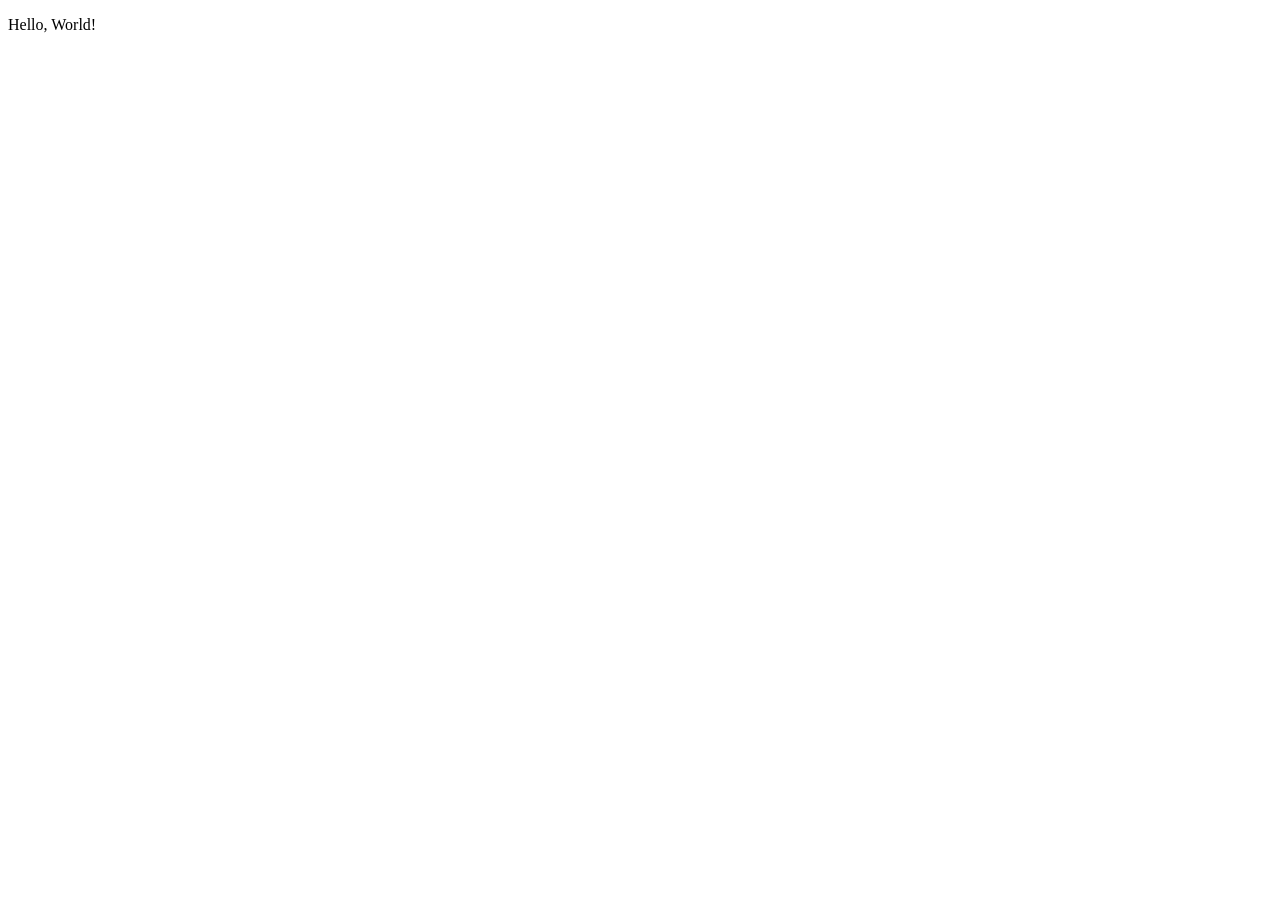
==== index.html @ f917083d "Add files via upload" ====
<!DOCTYPE html>
<html lang="en">
<head>
	<meta charset="UTF-8">
	<meta http-equiv="X-UA-Compatible" content="IE=edge">
	<meta name="viewport" content="width=device-width, initial-scale=1.0">
	<title>Portfolio</title>
</head>
<body>
  <p>Hello, World!</p>
</body>
</html>
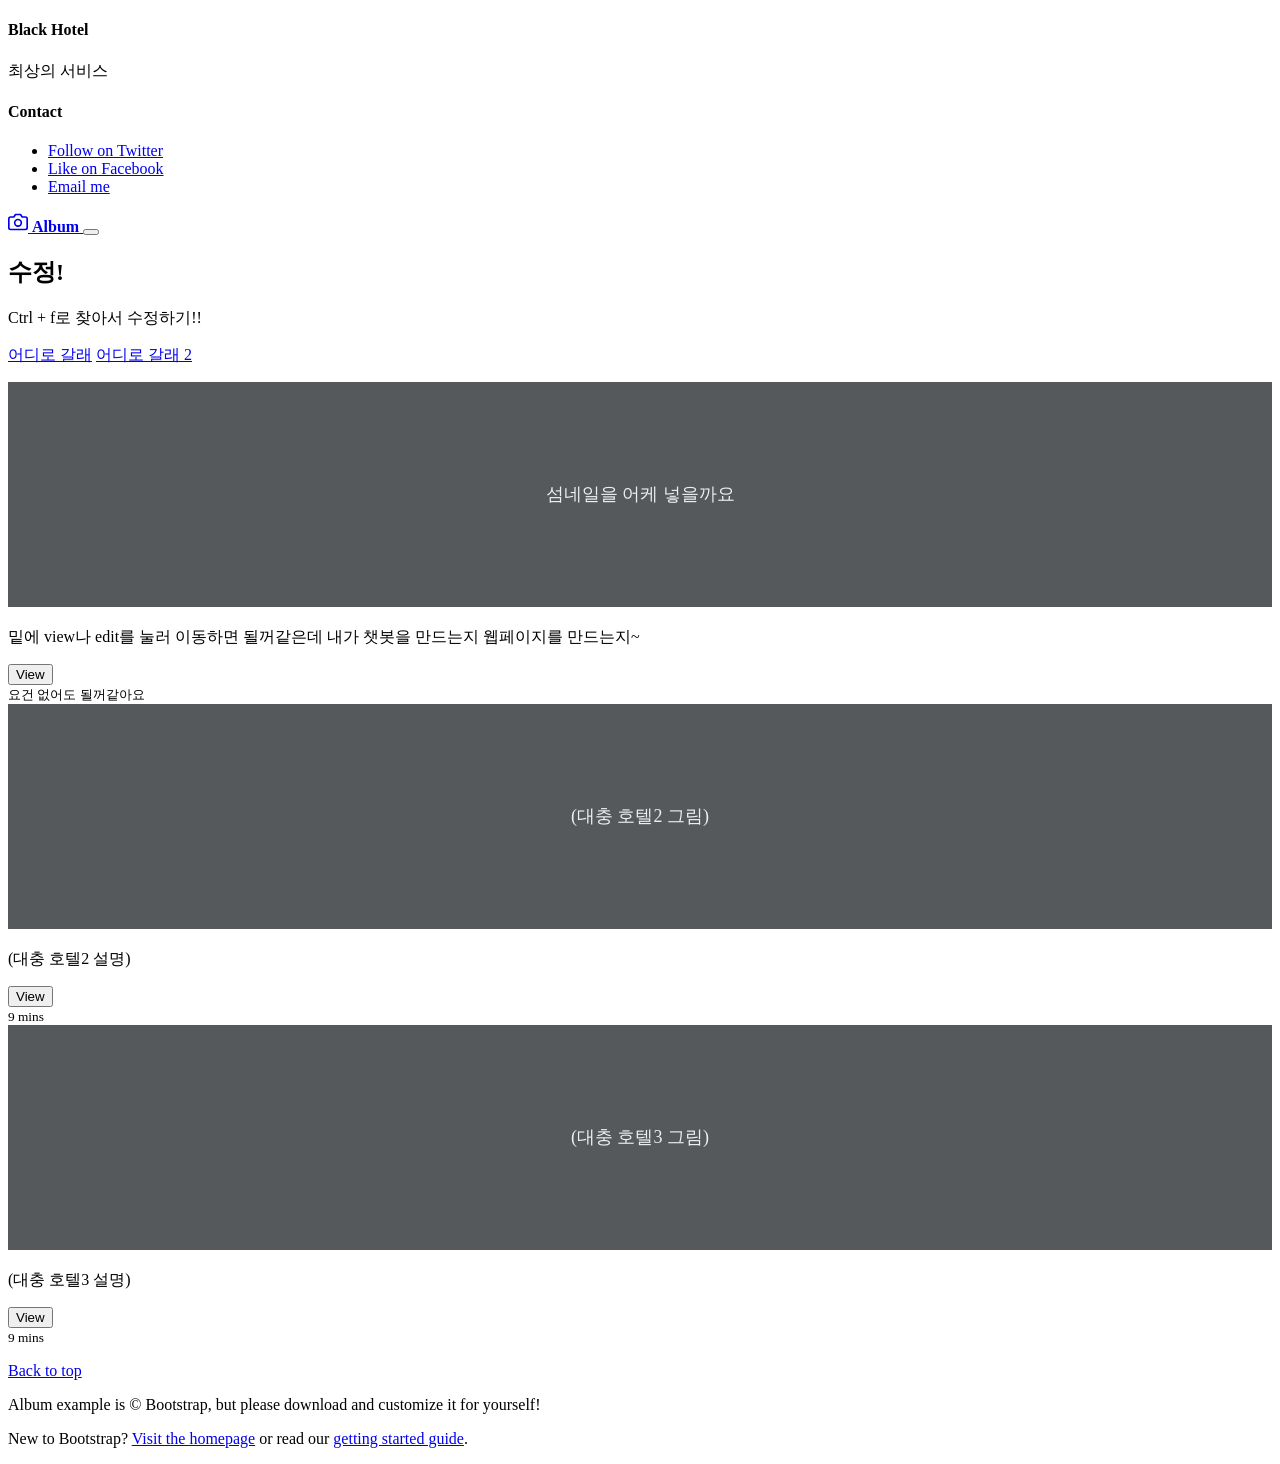
==== commit d1c5a4c5: "Add files via upload" ====
--- a/index.html
+++ b/index.html
@@ -1,12 +1,199 @@
-<!DOCTYPE html>
+<!doctype html>
 <html lang="en">
-<head>
-	<meta charset="UTF-8">
-	<meta http-equiv="X-UA-Compatible" content="IE=edge">
-	<meta name="viewport" content="width=device-width, initial-scale=1.0">
-	<title>Portfolio</title>
-</head>
-<body>
-  <p>Hello, World!</p>
-</body>
-</html>+  <head>
+    <meta charset="utf-8">
+    <meta name="viewport" content="width=device-width, initial-scale=1">
+    <meta name="description" content="">
+    <meta name="author" content="Mark Otto, Jacob Thornton, and Bootstrap contributors">
+    <meta name="generator" content="Hugo 0.104.2">
+    <title>Album example · Bootstrap v5.2</title>
+
+    <link rel="canonical" href="https://getbootstrap.com/docs/5.2/examples/album/">
+
+    
+
+    
+
+<link href="../assets/dist/css/bootstrap.min.css" rel="stylesheet">
+
+    <style>
+      .bd-placeholder-img {
+        font-size: 1.125rem;
+        text-anchor: middle;
+        -webkit-user-select: none;
+        -moz-user-select: none;
+        user-select: none;
+      }
+
+      @media (min-width: 768px) {
+        .bd-placeholder-img-lg {
+          font-size: 3.5rem;
+        }
+      }
+
+      .b-example-divider {
+        height: 3rem;
+        background-color: rgba(0, 0, 0, .1);
+        border: solid rgba(0, 0, 0, .15);
+        border-width: 1px 0;
+        box-shadow: inset 0 .5em 1.5em rgba(0, 0, 0, .1), inset 0 .125em .5em rgba(0, 0, 0, .15);
+      }
+
+      .b-example-vr {
+        flex-shrink: 0;
+        width: 1.5rem;
+        height: 100vh;
+      }
+
+      .bi {
+        vertical-align: -.125em;
+        fill: currentColor;
+      }
+
+      .nav-scroller {
+        position: relative;
+        z-index: 2;
+        height: 2.75rem;
+        overflow-y: hidden;
+      }
+
+      .nav-scroller .nav {
+        display: flex;
+        flex-wrap: nowrap;
+        padding-bottom: 1rem;
+        margin-top: -1px;
+        overflow-x: auto;
+        text-align: center;
+        white-space: nowrap;
+        -webkit-overflow-scrolling: touch;
+      }
+    </style>
+
+    
+  </head>
+  <body>
+    
+<header>
+  <div class="collapse bg-dark" id="navbarHeader">
+    <div class="container">
+      <div class="row">
+        <div class="col-sm-8 col-md-7 py-4">
+          <h4 class="text-white">Black Hotel</h4>
+          <p class="text-muted">최상의 서비스</p>
+        </div>
+        <div class="col-sm-4 offset-md-1 py-4">
+          <h4 class="text-white">Contact</h4>
+          <ul class="list-unstyled">
+            <li><a href="#" class="text-white">Follow on Twitter</a></li>
+            <li><a href="#" class="text-white">Like on Facebook</a></li>
+            <li><a href="#" class="text-white">Email me</a></li>
+          </ul>
+        </div>
+      </div>
+    </div>
+  </div>
+  <div class="navbar navbar-dark bg-dark shadow-sm">
+    <div class="container">
+      <a href="#" class="navbar-brand d-flex align-items-center">
+        <svg xmlns="http://www.w3.org/2000/svg" width="20" height="20" fill="none" stroke="currentColor" stroke-linecap="round" stroke-linejoin="round" stroke-width="2" aria-hidden="true" class="me-2" viewBox="0 0 24 24"><path d="M23 19a2 2 0 0 1-2 2H3a2 2 0 0 1-2-2V8a2 2 0 0 1 2-2h4l2-3h6l2 3h4a2 2 0 0 1 2 2z"/><circle cx="12" cy="13" r="4"/></svg>
+        <strong>Album</strong>
+      </a>
+      <button class="navbar-toggler" type="button" data-bs-toggle="collapse" data-bs-target="#navbarHeader" aria-controls="navbarHeader" aria-expanded="false" aria-label="Toggle navigation">
+        <span class="navbar-toggler-icon"></span>
+      </button>
+    </div>
+  </div>
+</header>
+
+<main>
+
+  <section class="py-5 text-center container">
+    <div class="row py-lg-5">
+      <div class="col-lg-6 col-md-8 mx-auto">
+        <h1 class="fw-light">수정!</h1>
+        <p class="lead text-muted">Ctrl + f로 찾아서 수정하기!!</p>
+        <p>
+          <a href="#" class="btn btn-primary my-2">어디로 갈래</a>
+          <a href="#" class="btn btn-secondary my-2">어디로 갈래 2</a>
+        </p>
+      </div>
+    </div>
+  </section>
+
+  <div class="album py-5 bg-light">
+    <div class="container">
+
+      <div class="row row-cols-1 row-cols-sm-2 row-cols-md-3 g-3">
+        <div class="col">
+          <div class="card shadow-sm">
+            <svg class="bd-placeholder-img card-img-top" width="100%" height="225" xmlns="http://www.w3.org/2000/svg" role="img" aria-label="Placeholder: Thumbnail" preserveAspectRatio="xMidYMid slice" focusable="false"><title>Placeholder</title><rect width="100%" height="100%" fill="#55595c"/><text x="50%" y="50%" fill="#eceeef" dy=".3em">섬네일을 어케 넣을까요</text></svg>
+
+            <div class="card-body">
+              <p class="card-text">밑에 view나 edit를 눌러 이동하면 될꺼같은데 내가 챗봇을 만드는지 웹페이지를 만드는지~</p>
+              <div class="d-flex justify-content-between align-items-center">
+                <div class="btn-group">
+                  <a href="..\b_busan\busan.html" >
+                    <button  type="button" class="btn btn-sm btn-outline-secondary">View</button>
+                   </a>
+                </div>
+                <small class="text-muted">요건 없어도 될꺼같아요</small>
+              </div>
+            </div>
+          </div>
+        </div>
+        <div class="col">
+          <div class="card shadow-sm">
+            <svg class="bd-placeholder-img card-img-top" width="100%" height="225" xmlns="http://www.w3.org/2000/svg" role="img" aria-label="Placeholder: Thumbnail" preserveAspectRatio="xMidYMid slice" focusable="false"><title>Placeholder</title><rect width="100%" height="100%" fill="#55595c"/><text x="50%" y="50%" fill="#eceeef" dy=".3em">(대충 호텔2 그림)</text></svg>
+
+            <div class="card-body">
+              <p class="card-text">(대충 호텔2 설명)</p>
+              <div class="d-flex justify-content-between align-items-center">
+                <div class="btn-group">
+                  <a href="..\b_seoul\seoul.html" >
+                    <button  type="button" class="btn btn-sm btn-outline-secondary">View</button>
+                   </a>
+                </div>
+                <small class="text-muted">9 mins</small>
+              </div>
+            </div>
+          </div>
+        </div>
+        <div class="col">
+          <div class="card shadow-sm">
+            <svg class="bd-placeholder-img card-img-top" width="100%" height="225" xmlns="http://www.w3.org/2000/svg" role="img" aria-label="Placeholder: Thumbnail" preserveAspectRatio="xMidYMid slice" focusable="false"><title>Placeholder</title><rect width="100%" height="100%" fill="#55595c"/><text x="50%" y="50%" fill="#eceeef" dy=".3em">(대충 호텔3 그림)</text></svg>
+
+            <div class="card-body">
+              <p class="card-text">(대충 호텔3 설명) </p>
+              <div class="d-flex justify-content-between align-items-center">
+                <div class="btn-group">
+                  <a href="..\b_jeju\jeju.html" >
+                    <button  type="button" class="btn btn-sm btn-outline-secondary">View</button>
+                   </a>
+                </div>
+                <small class="text-muted">9 mins</small>
+              </div>
+            </div>
+          </div>
+        </div>
+      </div>
+    </div>
+  </div>
+
+</main>
+
+<footer class="text-muted py-5">
+  <div class="container">
+    <p class="float-end mb-1">
+      <a href="#">Back to top</a>
+    </p>
+    <p class="mb-1">Album example is &copy; Bootstrap, but please download and customize it for yourself!</p>
+    <p class="mb-0">New to Bootstrap? <a href="/">Visit the homepage</a> or read our <a href="../getting-started/introduction/">getting started guide</a>.</p>
+  </div>
+</footer>
+
+
+    <script src="../assets/dist/js/bootstrap.bundle.min.js"></script>
+
+      
+  </body>
+</html>
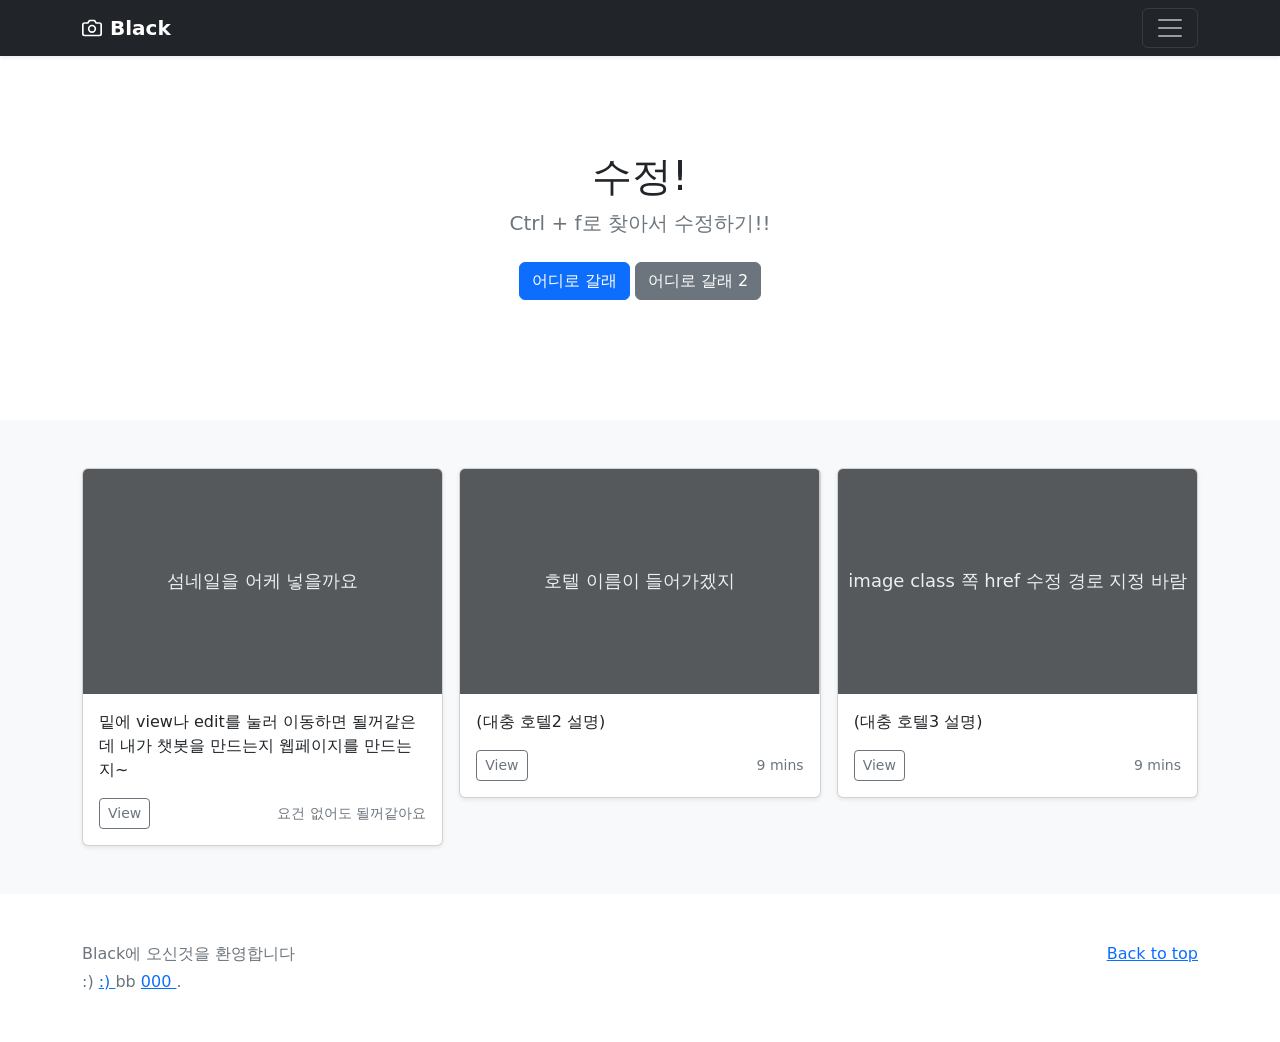
==== commit 36dc0910: "1.0.1" ====
--- a/index.html
+++ b/index.html
@@ -6,7 +6,7 @@
     <meta name="description" content="">
     <meta name="author" content="Mark Otto, Jacob Thornton, and Bootstrap contributors">
     <meta name="generator" content="Hugo 0.104.2">
-    <title>Album example · Bootstrap v5.2</title>
+    <title>Black Hotel</title>
 
     <link rel="canonical" href="https://getbootstrap.com/docs/5.2/examples/album/">
 
@@ -14,7 +14,7 @@
 
     
 
-<link href="../assets/dist/css/bootstrap.min.css" rel="stylesheet">
+<link href="assets/dist/css/bootstrap.min.css" rel="stylesheet">
 
     <style>
       .bd-placeholder-img {
@@ -96,7 +96,7 @@
     <div class="container">
       <a href="#" class="navbar-brand d-flex align-items-center">
         <svg xmlns="http://www.w3.org/2000/svg" width="20" height="20" fill="none" stroke="currentColor" stroke-linecap="round" stroke-linejoin="round" stroke-width="2" aria-hidden="true" class="me-2" viewBox="0 0 24 24"><path d="M23 19a2 2 0 0 1-2 2H3a2 2 0 0 1-2-2V8a2 2 0 0 1 2-2h4l2-3h6l2 3h4a2 2 0 0 1 2 2z"/><circle cx="12" cy="13" r="4"/></svg>
-        <strong>Album</strong>
+        <strong>Black</strong>
       </a>
       <button class="navbar-toggler" type="button" data-bs-toggle="collapse" data-bs-target="#navbarHeader" aria-controls="navbarHeader" aria-expanded="false" aria-label="Toggle navigation">
         <span class="navbar-toggler-icon"></span>
@@ -126,13 +126,12 @@
       <div class="row row-cols-1 row-cols-sm-2 row-cols-md-3 g-3">
         <div class="col">
           <div class="card shadow-sm">
-            <svg class="bd-placeholder-img card-img-top" width="100%" height="225" xmlns="http://www.w3.org/2000/svg" role="img" aria-label="Placeholder: Thumbnail" preserveAspectRatio="xMidYMid slice" focusable="false"><title>Placeholder</title><rect width="100%" height="100%" fill="#55595c"/><text x="50%" y="50%" fill="#eceeef" dy=".3em">섬네일을 어케 넣을까요</text></svg>
-
+            <svg class="bd-placeholder-img card-img-top" width="100%" height="225" xmlns="http://www.w3.org/2000/svg" role="img" aria-label="Placeholder: Thumbnail" preserveAspectRatio="xMidYMid slice" focusable="false"><title>Placeholder</title><rect width="100%" height="100%" fill="#55595c"/> <a class="text-decoration-none" href="b_busan\busan.html" > <image class="bd-placeholder-img card-img-top" href="hotel_01.jpg" object-fit:fill /> <text x="50%" y="50%" fill="#eceeef" dy=".3em"> 섬네일을 어케 넣을까요</text></svg>
             <div class="card-body">
               <p class="card-text">밑에 view나 edit를 눌러 이동하면 될꺼같은데 내가 챗봇을 만드는지 웹페이지를 만드는지~</p>
               <div class="d-flex justify-content-between align-items-center">
                 <div class="btn-group">
-                  <a href="..\b_busan\busan.html" >
+                  <a href="b_busan\busan.html" >
                     <button  type="button" class="btn btn-sm btn-outline-secondary">View</button>
                    </a>
                 </div>
@@ -143,13 +142,13 @@
         </div>
         <div class="col">
           <div class="card shadow-sm">
-            <svg class="bd-placeholder-img card-img-top" width="100%" height="225" xmlns="http://www.w3.org/2000/svg" role="img" aria-label="Placeholder: Thumbnail" preserveAspectRatio="xMidYMid slice" focusable="false"><title>Placeholder</title><rect width="100%" height="100%" fill="#55595c"/><text x="50%" y="50%" fill="#eceeef" dy=".3em">(대충 호텔2 그림)</text></svg>
+            <svg class="bd-placeholder-img card-img-top" width="100%" height="225" xmlns="http://www.w3.org/2000/svg" role="img" aria-label="Placeholder: Thumbnail" preserveAspectRatio="xMidYMid slice" focusable="false"><title>Placeholder</title><rect width="100%" height="100%" fill="#55595c"/>  <a class="text-decoration-none" href="b_seoul\seoul.html" >  <image class="bd-placeholder-img card-img-top" href="hotel_01.jpg" object-fit:fill /> <text x="50%" y="50%" fill="#eceeef" dy=".3em">호텔 이름이 들어가겠지</text></svg>
 
             <div class="card-body">
               <p class="card-text">(대충 호텔2 설명)</p>
               <div class="d-flex justify-content-between align-items-center">
                 <div class="btn-group">
-                  <a href="..\b_seoul\seoul.html" >
+                  <a href="b_seoul\seoul.html" >
                     <button  type="button" class="btn btn-sm btn-outline-secondary">View</button>
                    </a>
                 </div>
@@ -160,13 +159,13 @@
         </div>
         <div class="col">
           <div class="card shadow-sm">
-            <svg class="bd-placeholder-img card-img-top" width="100%" height="225" xmlns="http://www.w3.org/2000/svg" role="img" aria-label="Placeholder: Thumbnail" preserveAspectRatio="xMidYMid slice" focusable="false"><title>Placeholder</title><rect width="100%" height="100%" fill="#55595c"/><text x="50%" y="50%" fill="#eceeef" dy=".3em">(대충 호텔3 그림)</text></svg>
+            <svg class="bd-placeholder-img card-img-top" width="100%" height="225" xmlns="http://www.w3.org/2000/svg" role="img" aria-label="Placeholder: Thumbnail" preserveAspectRatio="xMidYMid slice" focusable="false"><title>Placeholder</title><rect width="100%" height="100%" fill="#55595c"/>  <a class="text-decoration-none" href="b_jeju\jeju.html" >  <image class="bd-placeholder-img card-img-top" href="hotel_01.jpg" object-fit:fill />  <text x="50%" y="50%" fill="#eceeef" dy=".3em">image class 쪽 href 수정 경로 지정 바람</text></svg>
 
             <div class="card-body">
               <p class="card-text">(대충 호텔3 설명) </p>
               <div class="d-flex justify-content-between align-items-center">
                 <div class="btn-group">
-                  <a href="..\b_jeju\jeju.html" >
+                  <a href="b_jeju\jeju.html" >
                     <button  type="button" class="btn btn-sm btn-outline-secondary">View</button>
                    </a>
                 </div>
@@ -186,13 +185,13 @@
     <p class="float-end mb-1">
       <a href="#">Back to top</a>
     </p>
-    <p class="mb-1">Album example is &copy; Bootstrap, but please download and customize it for yourself!</p>
-    <p class="mb-0">New to Bootstrap? <a href="/">Visit the homepage</a> or read our <a href="../getting-started/introduction/">getting started guide</a>.</p>
+    <p class="mb-1">Black에 오신것을 환영합니다</p>
+    <p class="mb-0"> :) <a href="/"> :) </a> bb <a href="getting-started/introduction/"> 000 </a>.</p>
   </div>
 </footer>
 
 
-    <script src="../assets/dist/js/bootstrap.bundle.min.js"></script>
+    <script src="assets/dist/js/bootstrap.bundle.min.js"></script>
 
       
   </body>
